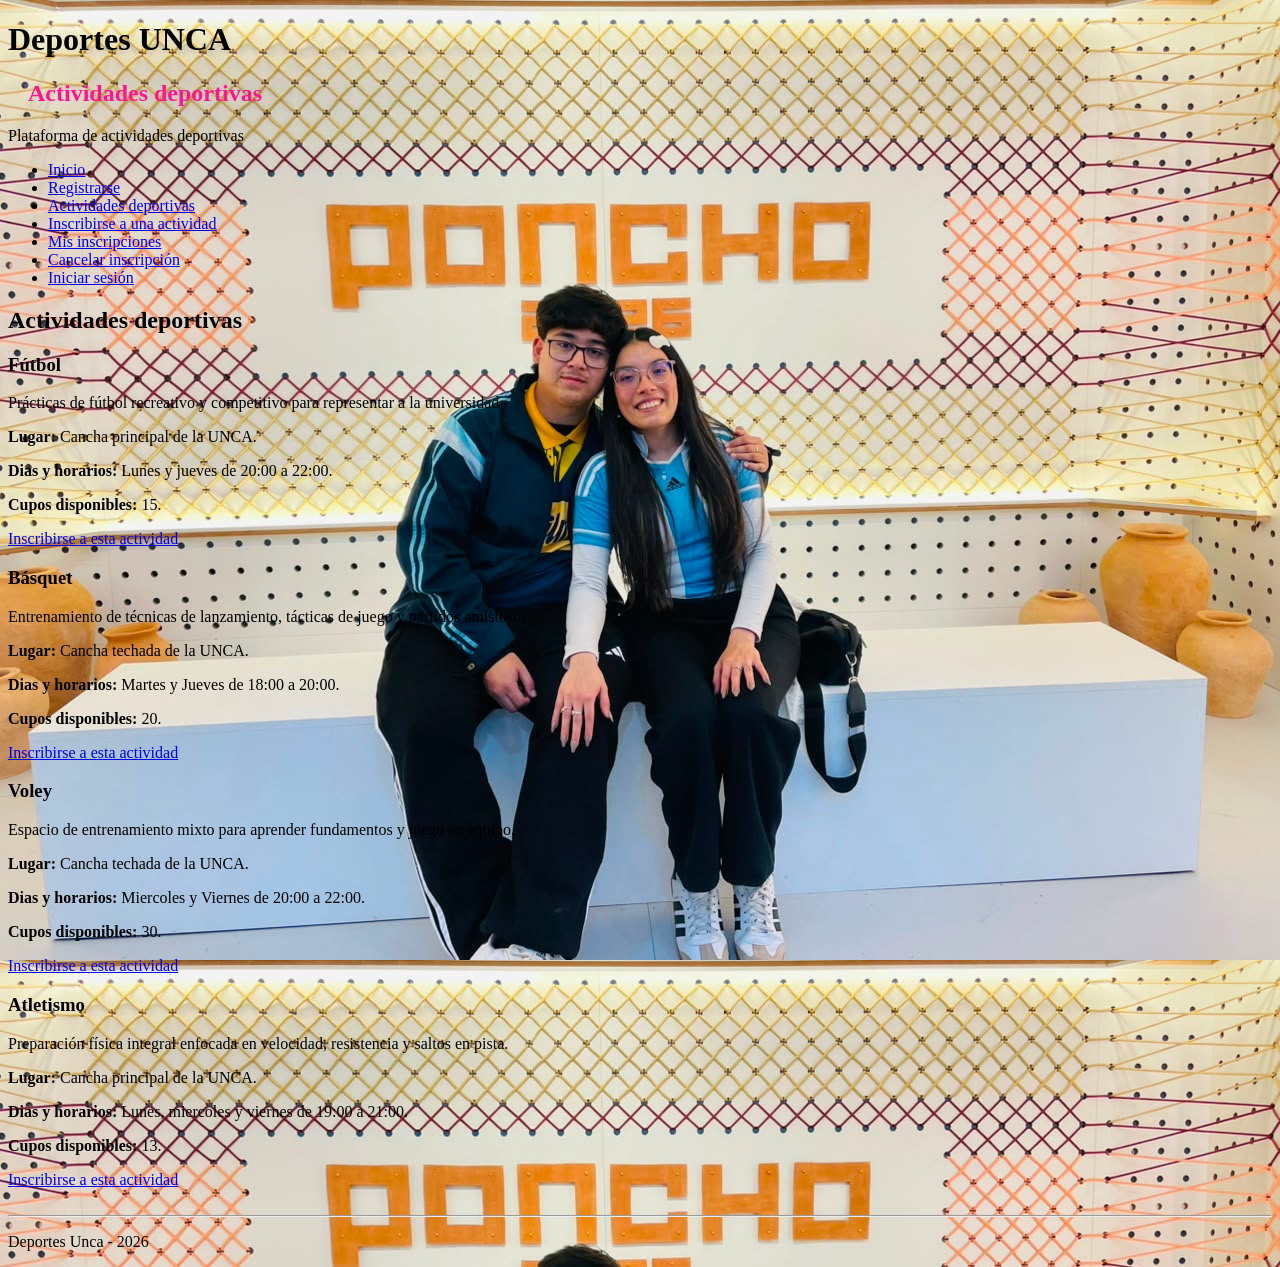
==== html/pagina1.html @ 4888ebd6 "Comienzo TP2" ====
<!DOCTYPE html>
<html lang="en">
<head>
    <meta charset="UTF-8">
    <title>Deportes Unca</title>
    <!--Definir CSS en un archivo externo-->
        <link rel="stylesheet=" href="../css/estilos.css">

        <!--Inlcuir CSS en el mismo documento HTML (CSS interna)-->
        <style>
            body {background-image:url("../imagenes/love.jpg")}
        </style>
</head>
<body>
    <header>
        <h1>Deportes UNCA</h1>
        <!--Incluir CSS en los elementos HTML-->
        <h2 style="color:deeppink; margin-left:20px">Actividades deportivas</h2>
       <p>Plataforma de actividades deportivas</p>
    </header>
    <nav>
        <ul>
            <li><a href="pagina1.html">Inicio</a></li>
            <li><a href="#">Registrarse</a></li>
            <li><a href="actividades">Actividades deportivas</a></li>
            <li><a href="pagina2.html">Inscribirse a una actividad</a></li>
            <li><a href="inscripciones.html">Mis inscripciones</a></li>
            <li><a href="#">Cancelar inscripción</a></li>
            <li><a href="#">Iniciar sesión</a></li>
        </ul>
    </nav>
    <section id="actividades">
        <h2>Actividades deportivas</h2>

        <article>
            <h3>Fútbol</h3>
            <p>
                Prácticas de fútbol recreativo y competitivo para representar a la universidad.
            </p>
            <p><strong>Lugar:</strong> Cancha principal de la UNCA.</p>
            <p><strong>Dias y horarios:</strong> Lunes y jueves de 20:00 a 22:00.</p>
            <p><strong>Cupos disponibles:</strong> 15.</p>

            <a href="pagina2.html">Inscribirse a esta actividad</a>
        </article>
        <article>
            <h3>Básquet</h3>
            <p>
               Entrenamiento de técnicas de lanzamiento, tácticas de juego y partidos amistosos.
            </p>
            <p><strong>Lugar:</strong> Cancha techada de la UNCA.</p>
            <p><strong>Dias y horarios:</strong> Martes y Jueves de 18:00 a 20:00.</p>
            <p><strong>Cupos disponibles:</strong> 20.</p>

            <a href="pagina2.html">Inscribirse a esta actividad</a>
        </article>
        <article>
            <h3>Voley</h3>
            <p>
              Espacio de entrenamiento mixto para aprender fundamentos y juego en equipo.
            </p>
            <p><strong>Lugar:</strong> Cancha techada de la UNCA.</p>
            <p><strong>Dias y horarios:</strong> Miercoles y Viernes de 20:00 a 22:00.</p>
            <p><strong>Cupos disponibles:</strong> 30.</p>

            <a href="pagina2.html">Inscribirse a esta actividad</a>
        </article>
        <article>
            <h3>Atletismo</h3>
            <p>
                Preparación física integral enfocada en velocidad, resistencia y saltos en pista.
            </p>
            <p><strong>Lugar:</strong> Cancha principal de la UNCA.</p>
            <p><strong>Dias y horarios:</strong> Lunes, miercoles y viernes de 19:00 a 21:00.</p>
            <p><strong>Cupos disponibles:</strong> 13.</p>

            <a href="pagina2.html">Inscribirse a esta actividad</a>
        </article>
    </section>
    <br> <hr>
    <footer>
        <p>Deportes Unca - 2026</p>
    </footer>
</body>
</html>
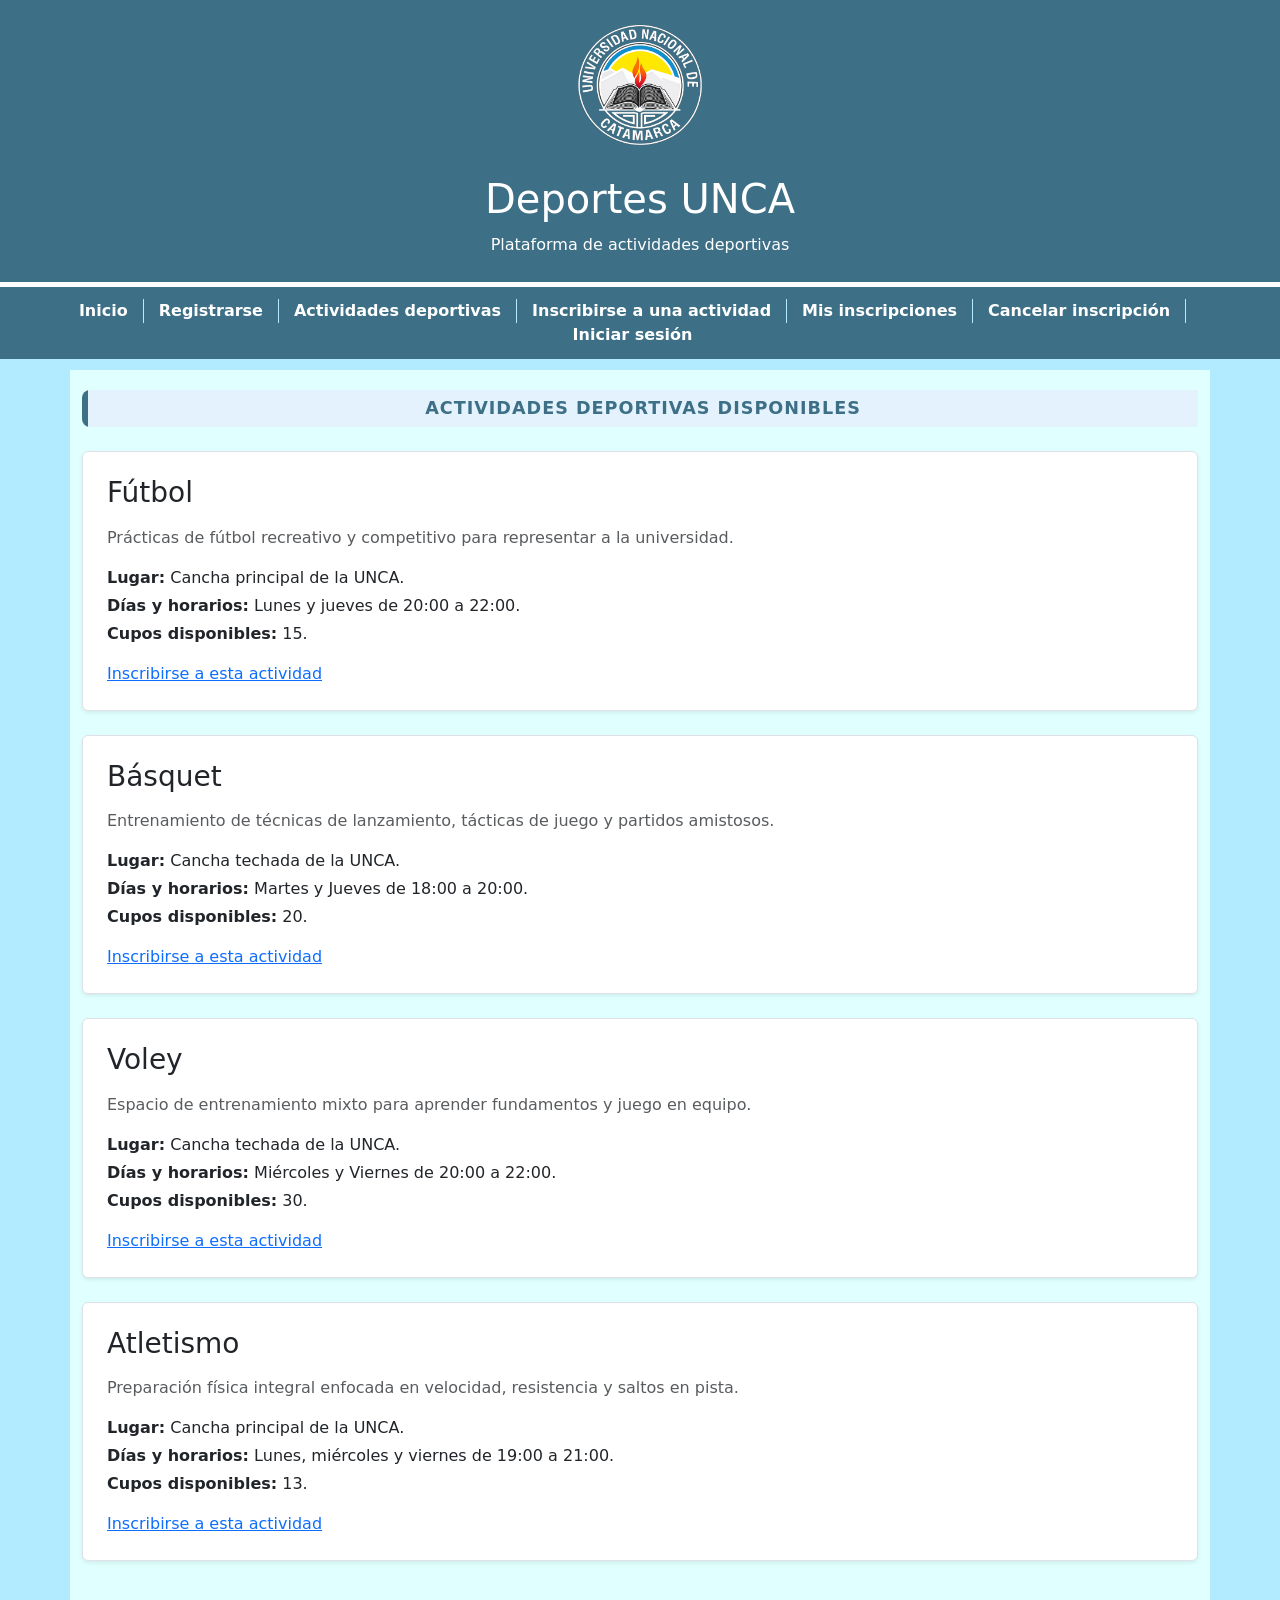
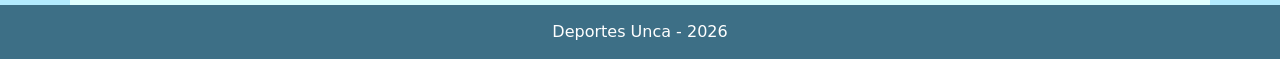
==== commit 14f0cacf: "Estilo a los tres documentos html" ====
--- a/html/pagina1.html
+++ b/html/pagina1.html
@@ -1,83 +1,125 @@
 <!DOCTYPE html>
-<html lang="en">
+<html lang="es">
 <head>
     <meta charset="UTF-8">
+    <meta name="viewport" content="width=device-width, initial-scale=1.0">
     <title>Deportes Unca</title>
-    <!--Definir CSS en un archivo externo-->
-        <link rel="stylesheet=" href="../css/estilos.css">
 
-        <!--Inlcuir CSS en el mismo documento HTML (CSS interna)-->
-        <style>
-            body {background-image:url("../imagenes/love.jpg")}
-        </style>
+    <!-- Vinculamos Bootstrap 5 -->
+    <link href="https://cdn.jsdelivr.net/npm/bootstrap@5.3.3/dist/css/bootstrap.min.css" rel="stylesheet">
+
+    <!-- Vinculamos el archivo CSS -->
+    <link rel="stylesheet" href="../css/estilos.css">
 </head>
 <body>
     <header>
+        <img src="../imagenes/uncalogo.png" width="150"/>
         <h1>Deportes UNCA</h1>
-        <!--Incluir CSS en los elementos HTML-->
-        <h2 style="color:deeppink; margin-left:20px">Actividades deportivas</h2>
-       <p>Plataforma de actividades deportivas</p>
+        <p>Plataforma de actividades deportivas</p>
     </header>
+
+    <!-- Menú de navegación -->
     <nav>
         <ul>
             <li><a href="pagina1.html">Inicio</a></li>
             <li><a href="#">Registrarse</a></li>
-            <li><a href="actividades">Actividades deportivas</a></li>
+            <li><a href="pagina1.html#actividades">Actividades deportivas</a></li>
             <li><a href="pagina2.html">Inscribirse a una actividad</a></li>
             <li><a href="inscripciones.html">Mis inscripciones</a></li>
             <li><a href="#">Cancelar inscripción</a></li>
             <li><a href="#">Iniciar sesión</a></li>
         </ul>
     </nav>
-    <section id="actividades">
-        <h2>Actividades deportivas</h2>
 
-        <article>
-            <h3>Fútbol</h3>
-            <p>
-                Prácticas de fútbol recreativo y competitivo para representar a la universidad.
-            </p>
-            <p><strong>Lugar:</strong> Cancha principal de la UNCA.</p>
-            <p><strong>Dias y horarios:</strong> Lunes y jueves de 20:00 a 22:00.</p>
-            <p><strong>Cupos disponibles:</strong> 15.</p>
+    <!-- Contenedor principal del sitio -->
+    <main class="container mt-2">
 
-            <a href="pagina2.html">Inscribirse a esta actividad</a>
-        </article>
-        <article>
-            <h3>Básquet</h3>
-            <p>
-               Entrenamiento de técnicas de lanzamiento, tácticas de juego y partidos amistosos.
-            </p>
-            <p><strong>Lugar:</strong> Cancha techada de la UNCA.</p>
-            <p><strong>Dias y horarios:</strong> Martes y Jueves de 18:00 a 20:00.</p>
-            <p><strong>Cupos disponibles:</strong> 20.</p>
+        <!-- Título Principal-->
+        <div class="ficha mb-4">
+            <h2 class="ficha-header m-0 text-center" style="font-size: 1.1em; letter-spacing: 1px;">
+                ACTIVIDADES DEPORTIVAS DISPONIBLES
+            </h2>
+        </div>
 
-            <a href="pagina2.html">Inscribirse a esta actividad</a>
-        </article>
-        <article>
-            <h3>Voley</h3>
-            <p>
-              Espacio de entrenamiento mixto para aprender fundamentos y juego en equipo.
-            </p>
-            <p><strong>Lugar:</strong> Cancha techada de la UNCA.</p>
-            <p><strong>Dias y horarios:</strong> Miercoles y Viernes de 20:00 a 22:00.</p>
-            <p><strong>Cupos disponibles:</strong> 30.</p>
+        <!-- Contenedor de actividades -->
+        <div class="row" id="actividades">
 
-            <a href="pagina2.html">Inscribirse a esta actividad</a>
-        </article>
-        <article>
-            <h3>Atletismo</h3>
-            <p>
-                Preparación física integral enfocada en velocidad, resistencia y saltos en pista.
-            </p>
-            <p><strong>Lugar:</strong> Cancha principal de la UNCA.</p>
-            <p><strong>Dias y horarios:</strong> Lunes, miercoles y viernes de 19:00 a 21:00.</p>
-            <p><strong>Cupos disponibles:</strong> 13.</p>
+            <!-- Actividad 1: Fútbol -->
+            <div class="col-12 mb-4">
+                <!-- Usamos clases de Bootstrap para crear el "cuadro separado" -->
+                <article class="actividad p-4 bg-white border rounded shadow-sm">
+                    <h3 class="text-primary-unca mb-3">Fútbol</h3>
+                    <p class="text-muted">
+                        Prácticas de fútbol recreativo y competitivo para representar a la universidad.
+                    </p>
+                    <div class="detalles-actividad my-3">
+                        <p class="mb-1"><strong>Lugar:</strong> Cancha principal de la UNCA.</p>
+                        <p class="mb-1"><strong>Días y horarios:</strong> Lunes y jueves de 20:00 a 22:00.</p>
+                        <p class="mb-0"><strong>Cupos disponibles:</strong> 15.</p>
+                    </div>
+                    <!-- Botón de inscripción -->
+                    <div class="mt-3">
+                        <a href="pagina2.html" class="btn-inscripcion">Inscribirse a esta actividad</a>
+                    </div>
+                </article>
+            </div>
 
-            <a href="pagina2.html">Inscribirse a esta actividad</a>
-        </article>
-    </section>
-    <br> <hr>
+            <!-- Actividad 2: Básquet -->
+            <div class="col-12 mb-4">
+                <article class="actividad p-4 bg-white border rounded shadow-sm">
+                    <h3 class="text-primary-unca mb-3">Básquet</h3>
+                    <p class="text-muted">
+                       Entrenamiento de técnicas de lanzamiento, tácticas de juego y partidos amistosos.
+                    </p>
+                    <div class="detalles-actividad my-3">
+                        <p class="mb-1"><strong>Lugar:</strong> Cancha techada de la UNCA.</p>
+                        <p class="mb-1"><strong>Días y horarios:</strong> Martes y Jueves de 18:00 a 20:00.</p>
+                        <p class="mb-0"><strong>Cupos disponibles:</strong> 20.</p>
+                    </div>
+                    <div class="mt-3">
+                        <a href="pagina2.html" class="btn-inscripcion">Inscribirse a esta actividad</a>
+                    </div>
+                </article>
+            </div>
+
+            <!-- Actividad 3: Voley -->
+            <div class="col-12 mb-4">
+                <article class="actividad p-4 bg-white border rounded shadow-sm">
+                    <h3 class="text-primary-unca mb-3">Voley</h3>
+                    <p class="text-muted">
+                      Espacio de entrenamiento mixto para aprender fundamentos y juego en equipo.
+                    </p>
+                    <div class="detalles-actividad my-3">
+                        <p class="mb-1"><strong>Lugar:</strong> Cancha techada de la UNCA.</p>
+                        <p class="mb-1"><strong>Días y horarios:</strong> Miércoles y Viernes de 20:00 a 22:00.</p>
+                        <p class="mb-0"><strong>Cupos disponibles:</strong> 30.</p>
+                    </div>
+                    <div class="mt-3">
+                        <a href="pagina2.html" class="btn-inscripcion">Inscribirse a esta actividad</a>
+                    </div>
+                </article>
+            </div>
+
+            <!-- Actividad 4: Atletismo -->
+            <div class="col-12 mb-4">
+                <article class="actividad p-4 bg-white border rounded shadow-sm">
+                    <h3 class="text-primary-unca mb-3">Atletismo</h3>
+                    <p class="text-muted">
+                        Preparación física integral enfocada en velocidad, resistencia y saltos en pista.
+                    </p>
+                    <div class="detalles-actividad my-3">
+                        <p class="mb-1"><strong>Lugar:</strong> Cancha principal de la UNCA.</p>
+                        <p class="mb-1"><strong>Días y horarios:</strong> Lunes, miércoles y viernes de 19:00 a 21:00.</p>
+                        <p class="mb-0"><strong>Cupos disponibles:</strong> 13.</p>
+                    </div>
+                    <div class="mt-3">
+                        <a href="pagina2.html" class="btn-inscripcion">Inscribirse a esta actividad</a>
+                    </div>
+                </article>
+            </div>
+        </div>
+    </main>
+
     <footer>
         <p>Deportes Unca - 2026</p>
     </footer>
--- a/css/estilos.css
+++ b/css/estilos.css
@@ -0,0 +1,229 @@
+/* CSS externo */
+
+body {
+    background-color: #b2ebff;
+    margin: 0;
+
+    display: flex;
+    flex-direction: column;
+    min-height: 100vh;
+}
+
+/* ENCABEZADO */
+header {
+    background-color: #3d6f86 ;
+    color: white;
+    padding: 15px;
+    border-bottom: 5px solid white;
+    text-align: center;
+}
+h1 {
+    margin: 10px;
+}
+header p {
+    margin: 10px;
+}
+
+/* MENÚ DE NAVEGACIÓN */
+nav {
+    background-color: #3d6f86;
+    padding: 12px 20px;
+    border-bottom: 3px solid #b2ebff;
+}
+nav ul {
+    list-style: none; /* Elimina las viñetas */
+    margin: 0;
+    padding: 0;
+    display: flex;  /* Alinea los elementos en horizontal */
+    flex-wrap: wrap;   /* Responsivo para celulares */
+    justify-content: center;
+}
+nav li {
+    margin: 0;
+    padding-right: 15px;
+}
+nav li:not(:last-child) { /* Aplica la línea divisoria a todos los elementos */
+    border-right: 1px solid #b2ebff;
+    margin-right: 15px;
+}
+nav a {
+    color: white;
+    text-decoration: none; /* Quita el subrayado clásico de los enlaces de fábrica */
+    font-weight: bold;
+    font-size: 1rem;
+}
+/* Efecto interactivo al pasar el mouse por encima del enlace */
+nav a:hover {
+    color: #b2ebff;  /* El texto cambia suavemente a celeste */
+}
+
+/* CONTENIDO PRINCIPAL */
+main {
+    background-color: lightcyan;
+    padding: 20px;
+    flex: 1;
+}
+
+/* FORMATO CARTEL */
+.ficha {
+    background-color: white;
+    border-radius: 8px;
+    border-left: 6px solid #3d6f86; /* Borde izquierdo grueso */
+}
+.ficha-header {
+    background-color: #e3f2fd;
+    color: #3d6f86;
+    font-weight: bold;
+    padding: 8px 15px;
+}
+.ficha-body {
+    padding: 15px 20px;
+}
+.ficha-titulo {
+    color: #3d6f86;
+    font-size: 1.25em;
+    font-weight: bold;
+}
+.ficha-detalles p {
+    margin: 5px;
+}
+
+/* FORMULARIO */
+form {
+    border: 1px solid #ced4da;
+}
+
+/* Bloques agrupados (Fieldset) */
+fieldset {
+    padding: 0;
+}
+
+/* Títulos Fieldsets */
+legend {
+    font-size: 1.15em;
+    font-weight: bold;
+    color: #3d6f86;
+    width: 100%;
+}
+
+/* Cajas contenedoras de cada campo */
+.campo {
+    margin-bottom: 15px;
+}
+/* Etiquetas del Formulario */
+.campo label {
+    display: block;
+    font-weight: bold;
+}
+.campo input,
+.campo select,
+.campo textarea {
+    width: 100%;
+    box-sizing: border-box;
+    padding: 10px 10px;
+    border: 1.5px solid #ced4da;
+    border-radius: 5px;
+}
+/* Foco interactivo al hacer clic en un campo */
+.campo input:focus,
+.campo select:focus,
+.campo textarea:focus {
+    outline: none;
+}
+
+/* Botones de opción (Radios) */
+.grupo-radio {
+    margin-bottom: 10px;
+}
+.label-pregunta {
+    font-weight: bold;
+    margin-bottom: 8px;
+    display: block;
+}
+/* Radios en una sola línea */
+.radios_en_linea {
+    display: flex;
+    flex-wrap: wrap; /* Responsivo: si no entran, bajan solos sin romperse */
+    gap: 15px; /* Distancia óptima entre opciones */
+}
+.opcion-radio {
+    display: flex;
+    align-items: center;
+    gap: 5px;
+}
+
+/* CASILLA DE CONDICIONES */
+.condiciones {
+    display: flex;
+    align-items: center;
+    gap: 10px;
+}
+.condiciones label {
+    font-weight: bold;
+}
+
+/* BOTONES */
+.botones {
+    display: flex;
+    gap: 12px;
+    justify-content: center; /* Botones centrados */
+}
+.botones button {
+    border: none;
+    padding: 10px 20px;
+    border-radius: 5px;
+    font-weight: bold;
+}
+/* Botón de Aceptar */
+.btn-aceptar {
+    background-color: #3d6f86;
+    color: white;
+}
+.btn-aceptar:hover {
+    background-color: #2c5061; /* Oscurece al pasar el mouse */
+}
+.btn-aceptar:active {
+    transform: scale(0.97); /* Efecto pulsado realista */
+}
+/* Botón de Cancelar  */
+.btn-cancelar {
+    background-color: #e0e0e0;
+    color: #444444;
+}
+.btn-cancelar:hover {
+    background-color: #cccccc;
+}
+.btn-cancelar:active {
+    transform: scale(0.97);
+}
+
+/*  TABLA DE INSCRIPCIONES */
+.bg-success-unca {
+    background-color: seagreen;
+    color: white;
+    padding: 5px 10px;
+    border-radius: 4px;
+}
+.btn-cancelar-tabla {
+    color: #c0392b;
+    font-weight: bold;
+    text-decoration: none;
+    padding: 5px 10px;
+    border: 1px solid transparent;
+    border-radius: 4px;
+}
+.btn-cancelar-tabla:hover {
+    color: white;
+    background-color: #c0392b; /* Se pinta de rojo al pasar el mouse */
+    text-decoration: none;
+}
+/* PIE DE PÁGINA */
+footer {
+    background-color: #3d6f86;
+    color: white;
+    text-align: center;
+    padding: 15px 10px;
+}
+footer p {
+    margin: 0;
+}
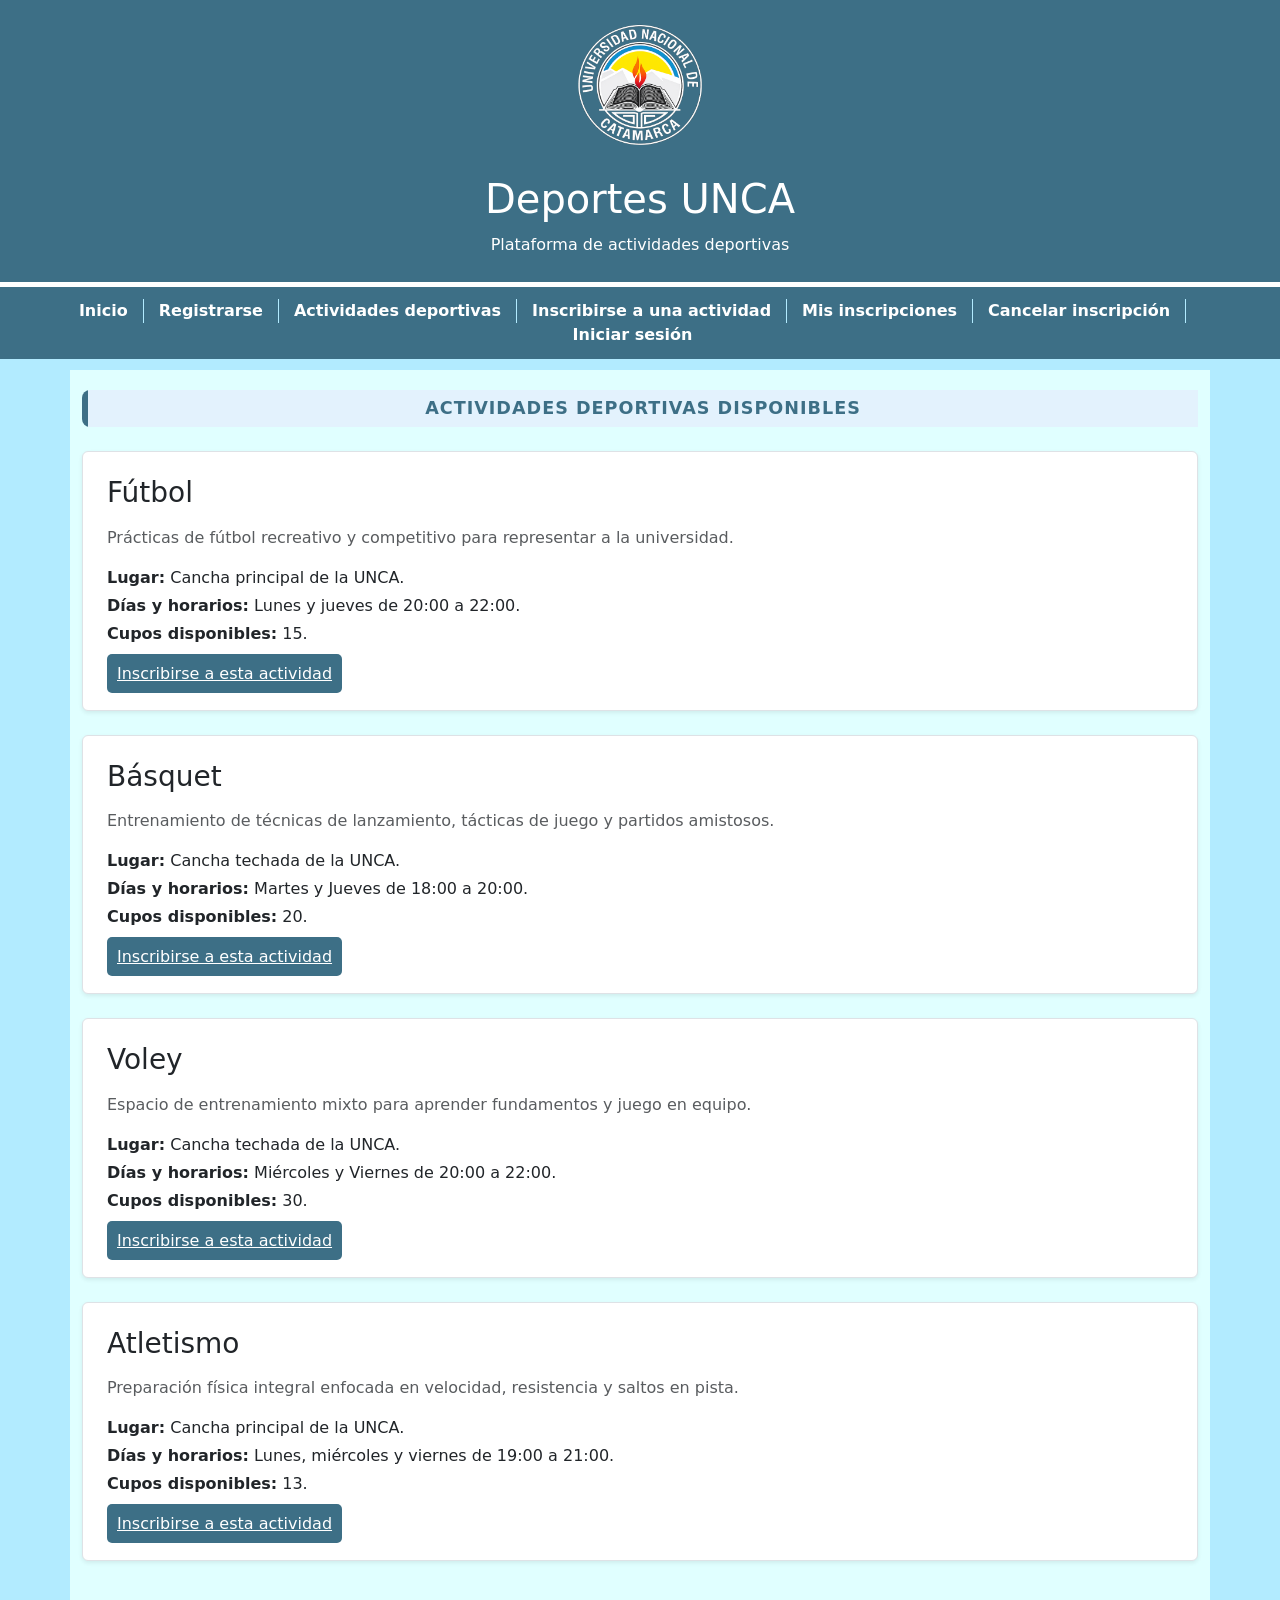
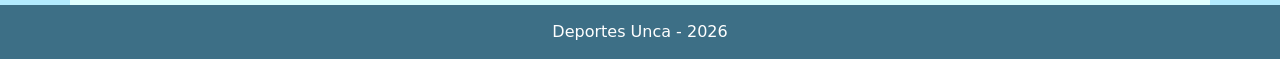
==== commit afa8d79c: "Modifico botones de inscripción de actividad" ====
--- a/html/pagina1.html
+++ b/html/pagina1.html
@@ -7,7 +7,6 @@
 
     <!-- Vinculamos Bootstrap 5 -->
     <link href="https://cdn.jsdelivr.net/npm/bootstrap@5.3.3/dist/css/bootstrap.min.css" rel="stylesheet">
-
     <!-- Vinculamos el archivo CSS -->
     <link rel="stylesheet" href="../css/estilos.css">
 </head>
@@ -58,8 +57,8 @@
                         <p class="mb-0"><strong>Cupos disponibles:</strong> 15.</p>
                     </div>
                     <!-- Botón de inscripción -->
-                    <div class="mt-3">
-                        <a href="pagina2.html" class="btn-inscripcion">Inscribirse a esta actividad</a>
+                    <div class="button">
+                        <a href="pagina2.html" class="btn-aceptar">Inscribirse a esta actividad</a>
                     </div>
                 </article>
             </div>
@@ -76,8 +75,8 @@
                         <p class="mb-1"><strong>Días y horarios:</strong> Martes y Jueves de 18:00 a 20:00.</p>
                         <p class="mb-0"><strong>Cupos disponibles:</strong> 20.</p>
                     </div>
-                    <div class="mt-3">
-                        <a href="pagina2.html" class="btn-inscripcion">Inscribirse a esta actividad</a>
+                    <div class="button">
+                        <a href="pagina2.html" class="btn-aceptar">Inscribirse a esta actividad</a>
                     </div>
                 </article>
             </div>
@@ -94,8 +93,8 @@
                         <p class="mb-1"><strong>Días y horarios:</strong> Miércoles y Viernes de 20:00 a 22:00.</p>
                         <p class="mb-0"><strong>Cupos disponibles:</strong> 30.</p>
                     </div>
-                    <div class="mt-3">
-                        <a href="pagina2.html" class="btn-inscripcion">Inscribirse a esta actividad</a>
+                    <div class="button">
+                        <a href="pagina2.html" class="btn-aceptar">Inscribirse a esta actividad</a>
                     </div>
                 </article>
             </div>
@@ -112,8 +111,8 @@
                         <p class="mb-1"><strong>Días y horarios:</strong> Lunes, miércoles y viernes de 19:00 a 21:00.</p>
                         <p class="mb-0"><strong>Cupos disponibles:</strong> 13.</p>
                     </div>
-                    <div class="mt-3">
-                        <a href="pagina2.html" class="btn-inscripcion">Inscribirse a esta actividad</a>
+                    <div class="button">
+                        <a href="pagina2.html" class="btn-aceptar">Inscribirse a esta actividad</a>
                     </div>
                 </article>
             </div>
--- a/css/estilos.css
+++ b/css/estilos.css
@@ -86,6 +86,10 @@
 }
 .ficha-detalles p {
     margin: 5px;
+}
+/* Selector de identificador (#id) */
+#actividades {
+    padding-top: 0px;
 }
 
 /* FORMULARIO */
@@ -177,6 +181,8 @@
 /* Botón de Aceptar */
 .btn-aceptar {
     background-color: #3d6f86;
+    padding: 10px;
+    border-radius: 5px;
     color: white;
 }
 .btn-aceptar:hover {
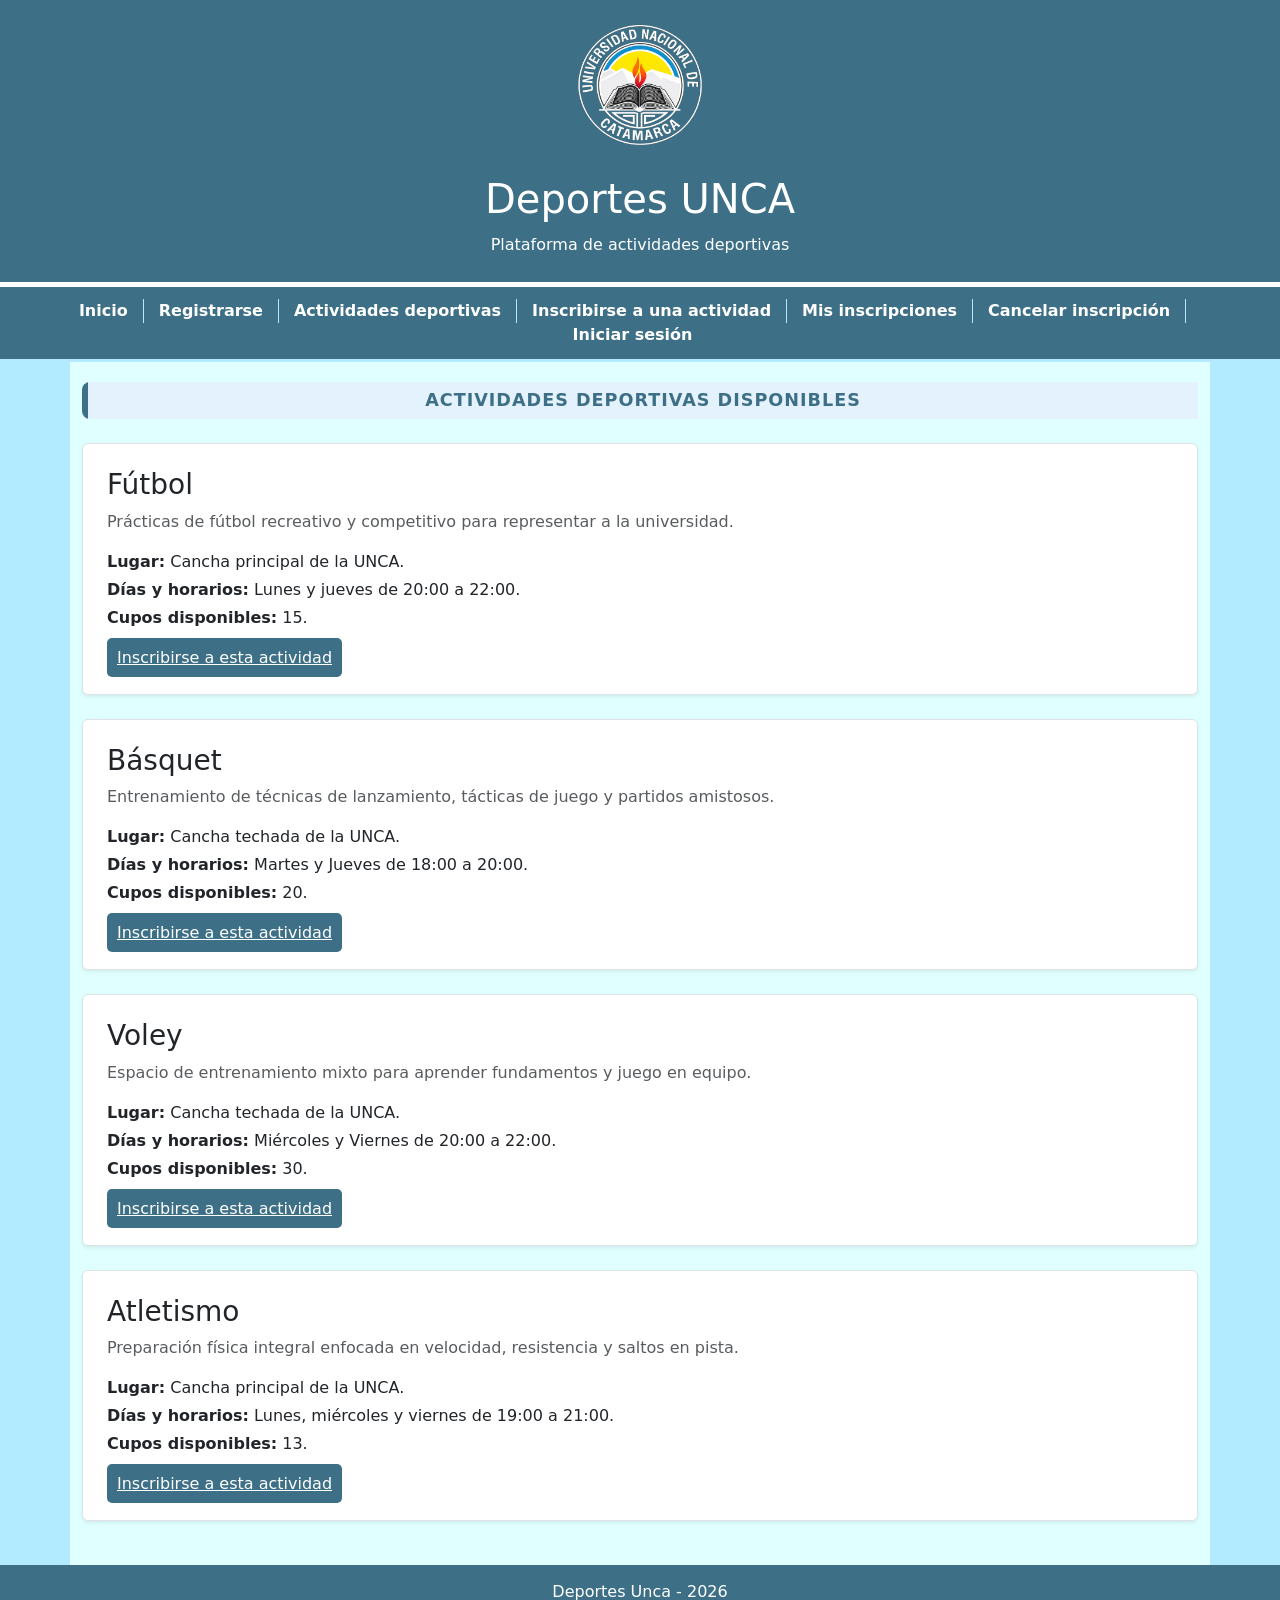
==== commit caf36f26: "Correcciones finales pagina1 y pagina2" ====
--- a/html/pagina1.html
+++ b/html/pagina1.html
@@ -31,7 +31,7 @@
     </nav>
 
     <!-- Contenedor principal del sitio -->
-    <main class="container mt-2">
+    <main class="container">
 
         <!-- Título Principal-->
         <div class="ficha mb-4">
@@ -47,17 +47,17 @@
             <div class="col-12 mb-4">
                 <!-- Usamos clases de Bootstrap para crear el "cuadro separado" -->
                 <article class="actividad p-4 bg-white border rounded shadow-sm">
-                    <h3 class="text-primary-unca mb-3">Fútbol</h3>
-                    <p class="text-muted">
+                    <h3>Fútbol</h3>
+                    <p class="text-muted"> <!--Clase Bootstrap, cambia a gris-->
                         Prácticas de fútbol recreativo y competitivo para representar a la universidad.
                     </p>
-                    <div class="detalles-actividad my-3">
+                    <div>
                         <p class="mb-1"><strong>Lugar:</strong> Cancha principal de la UNCA.</p>
                         <p class="mb-1"><strong>Días y horarios:</strong> Lunes y jueves de 20:00 a 22:00.</p>
-                        <p class="mb-0"><strong>Cupos disponibles:</strong> 15.</p>
+                        <p class="mb-3"><strong>Cupos disponibles:</strong> 15.</p>
                     </div>
                     <!-- Botón de inscripción -->
-                    <div class="button">
+                    <div>
                         <a href="pagina2.html" class="btn-aceptar">Inscribirse a esta actividad</a>
                     </div>
                 </article>
@@ -66,16 +66,16 @@
             <!-- Actividad 2: Básquet -->
             <div class="col-12 mb-4">
                 <article class="actividad p-4 bg-white border rounded shadow-sm">
-                    <h3 class="text-primary-unca mb-3">Básquet</h3>
+                    <h3>Básquet</h3>
                     <p class="text-muted">
                        Entrenamiento de técnicas de lanzamiento, tácticas de juego y partidos amistosos.
                     </p>
                     <div class="detalles-actividad my-3">
                         <p class="mb-1"><strong>Lugar:</strong> Cancha techada de la UNCA.</p>
                         <p class="mb-1"><strong>Días y horarios:</strong> Martes y Jueves de 18:00 a 20:00.</p>
-                        <p class="mb-0"><strong>Cupos disponibles:</strong> 20.</p>
+                        <p class="mb-3"><strong>Cupos disponibles:</strong> 20.</p>
                     </div>
-                    <div class="button">
+                    <div>
                         <a href="pagina2.html" class="btn-aceptar">Inscribirse a esta actividad</a>
                     </div>
                 </article>
@@ -84,16 +84,16 @@
             <!-- Actividad 3: Voley -->
             <div class="col-12 mb-4">
                 <article class="actividad p-4 bg-white border rounded shadow-sm">
-                    <h3 class="text-primary-unca mb-3">Voley</h3>
+                    <h3>Voley</h3>
                     <p class="text-muted">
                       Espacio de entrenamiento mixto para aprender fundamentos y juego en equipo.
                     </p>
                     <div class="detalles-actividad my-3">
                         <p class="mb-1"><strong>Lugar:</strong> Cancha techada de la UNCA.</p>
                         <p class="mb-1"><strong>Días y horarios:</strong> Miércoles y Viernes de 20:00 a 22:00.</p>
-                        <p class="mb-0"><strong>Cupos disponibles:</strong> 30.</p>
+                        <p class="mb-3"><strong>Cupos disponibles:</strong> 30.</p>
                     </div>
-                    <div class="button">
+                    <div>
                         <a href="pagina2.html" class="btn-aceptar">Inscribirse a esta actividad</a>
                     </div>
                 </article>
@@ -102,16 +102,16 @@
             <!-- Actividad 4: Atletismo -->
             <div class="col-12 mb-4">
                 <article class="actividad p-4 bg-white border rounded shadow-sm">
-                    <h3 class="text-primary-unca mb-3">Atletismo</h3>
+                    <h3>Atletismo</h3>
                     <p class="text-muted">
                         Preparación física integral enfocada en velocidad, resistencia y saltos en pista.
                     </p>
                     <div class="detalles-actividad my-3">
                         <p class="mb-1"><strong>Lugar:</strong> Cancha principal de la UNCA.</p>
                         <p class="mb-1"><strong>Días y horarios:</strong> Lunes, miércoles y viernes de 19:00 a 21:00.</p>
-                        <p class="mb-0"><strong>Cupos disponibles:</strong> 13.</p>
+                        <p class="mb-3"><strong>Cupos disponibles:</strong> 13.</p>
                     </div>
-                    <div class="button">
+                    <div>
                         <a href="pagina2.html" class="btn-aceptar">Inscribirse a esta actividad</a>
                     </div>
                 </article>
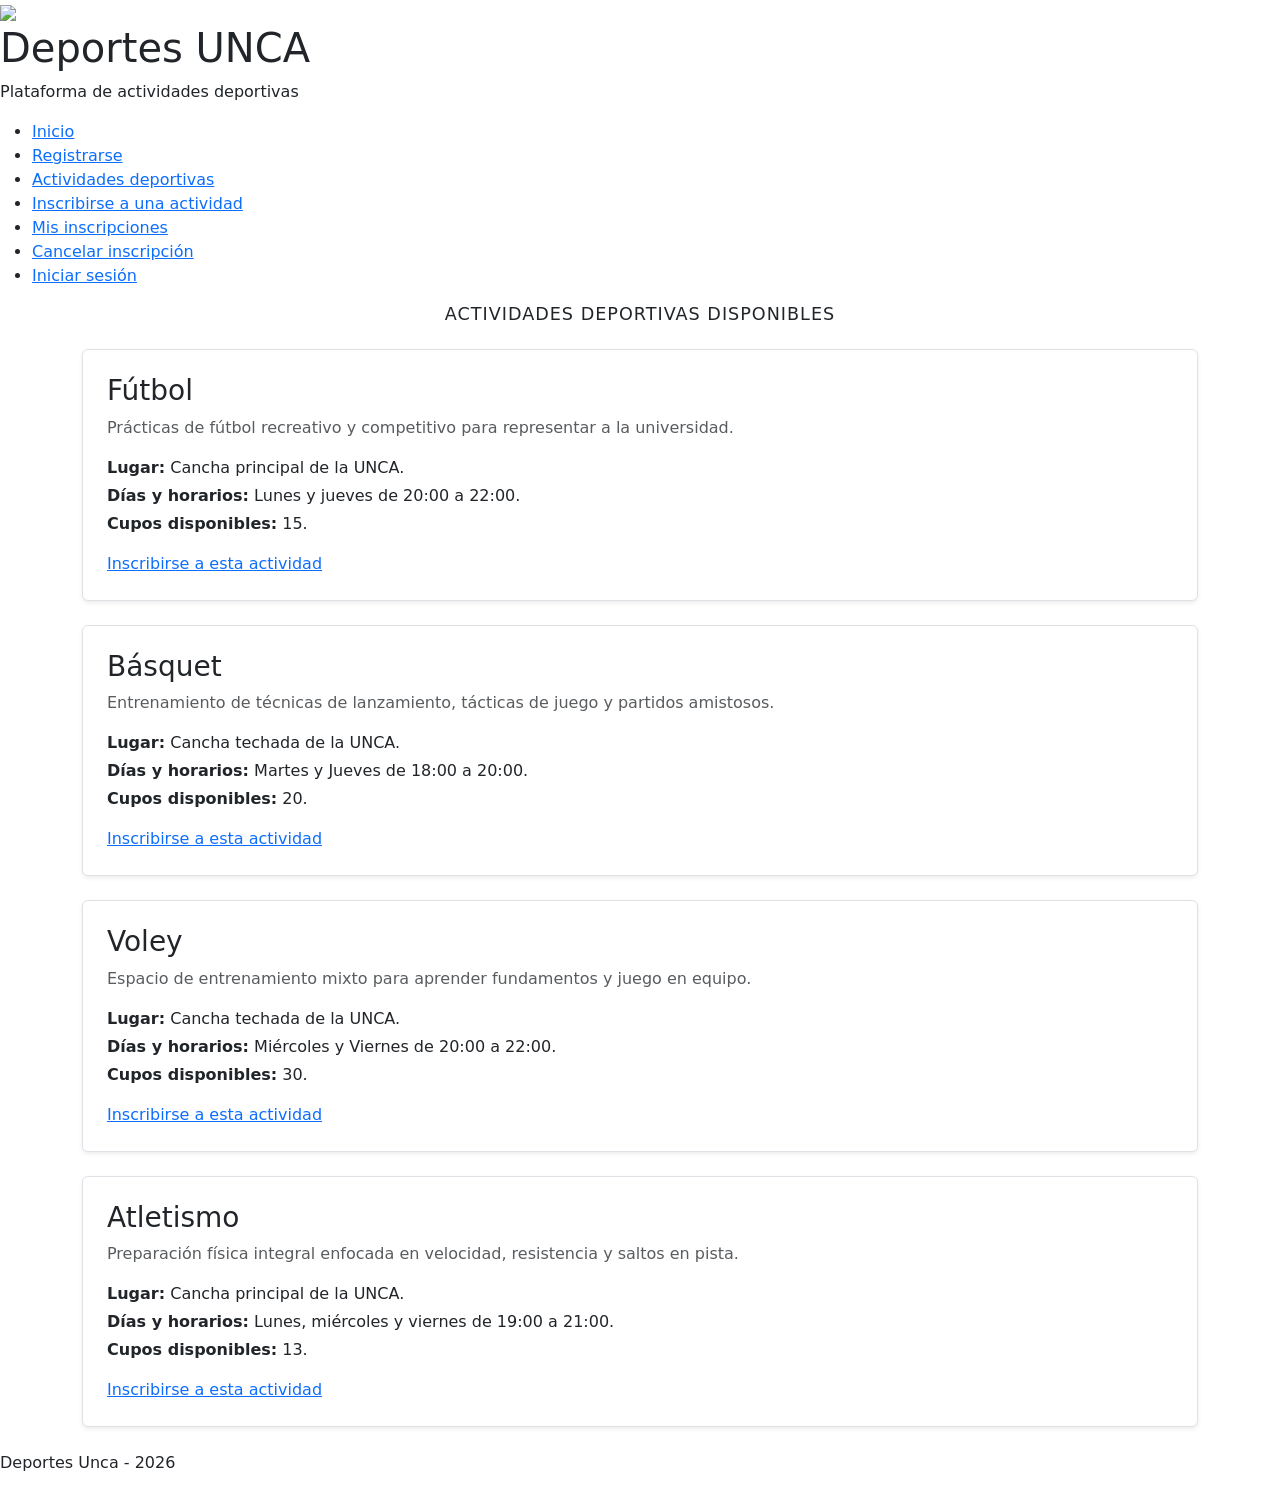
==== commit 772afe9e: "Entrega limpia de TP2" ====
--- a/html/pagina1.html
+++ b/html/pagina1.html
@@ -12,7 +12,7 @@
 </head>
 <body>
     <header>
-        <img src="../imagenes/uncalogo.png" width="150"/>
+        <img src="../img/uncalogo.png" width="150"/>
         <h1>Deportes UNCA</h1>
         <p>Plataforma de actividades deportivas</p>
     </header>
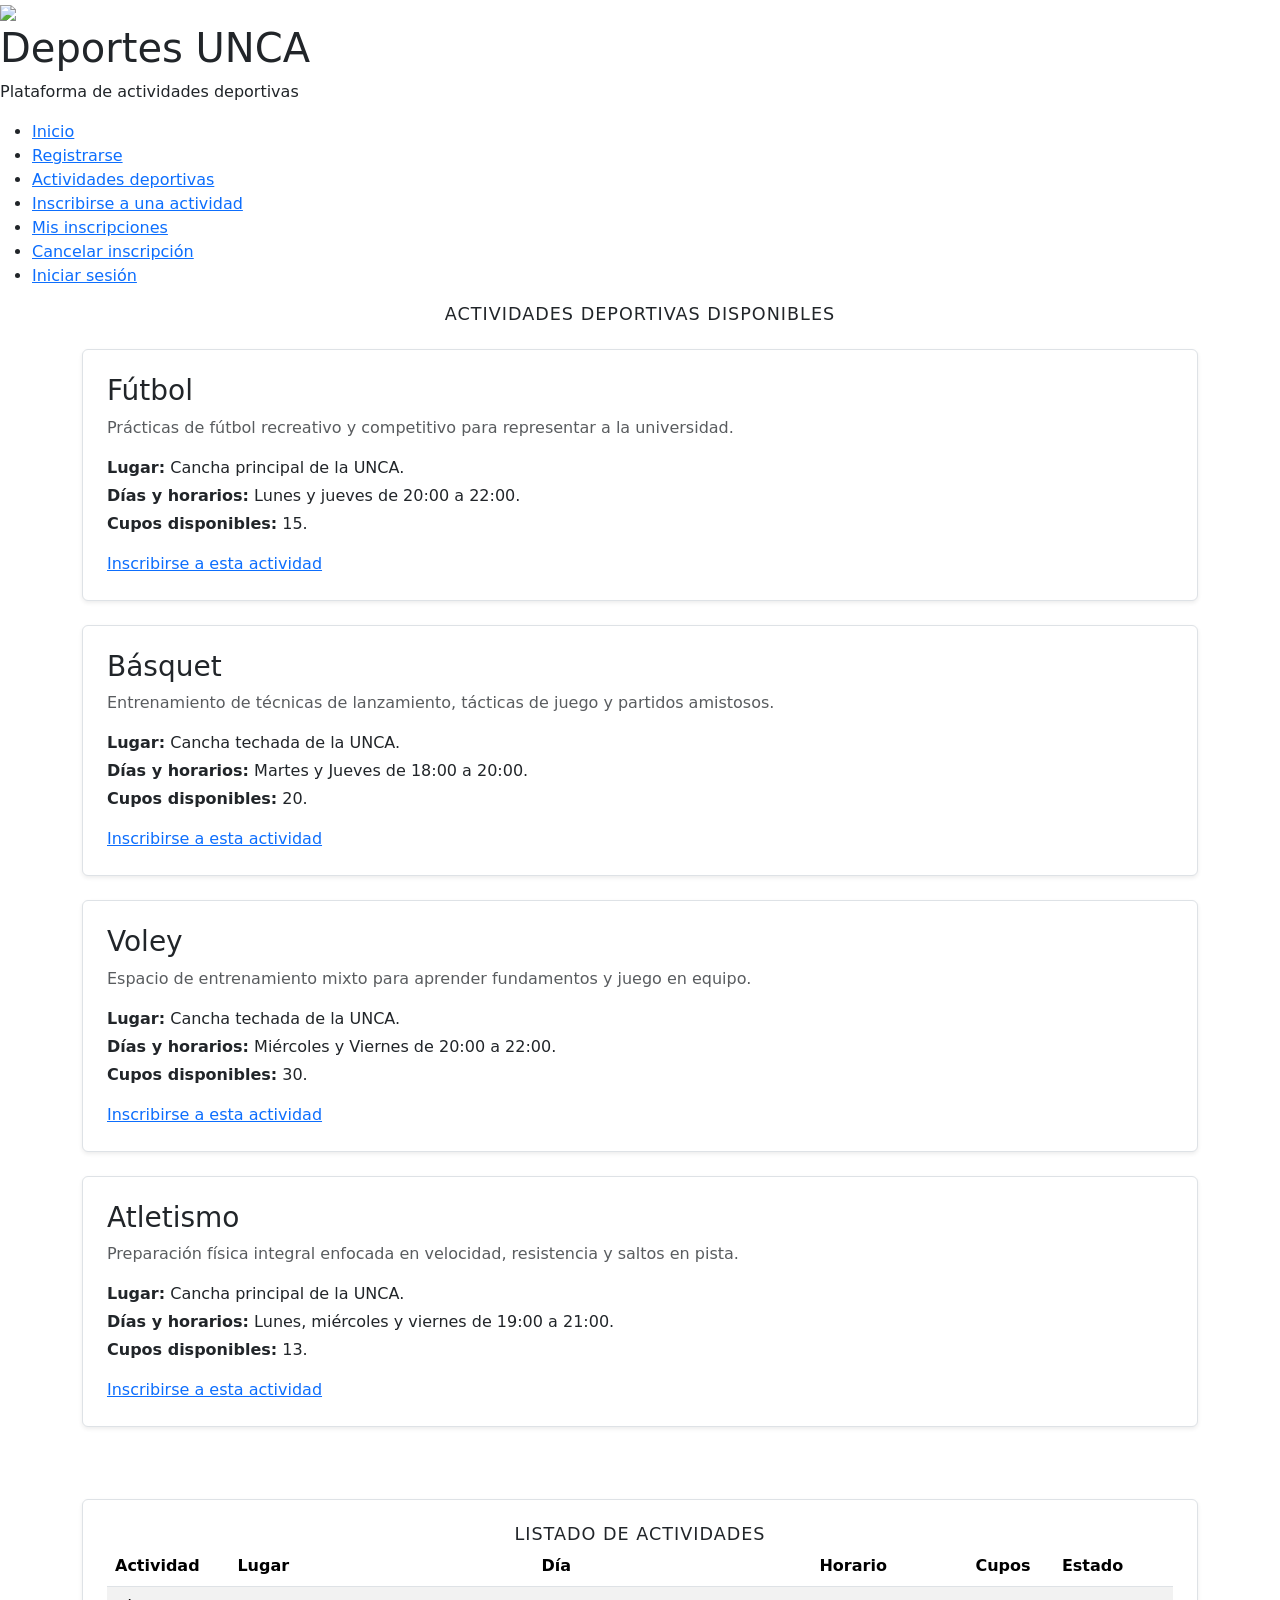
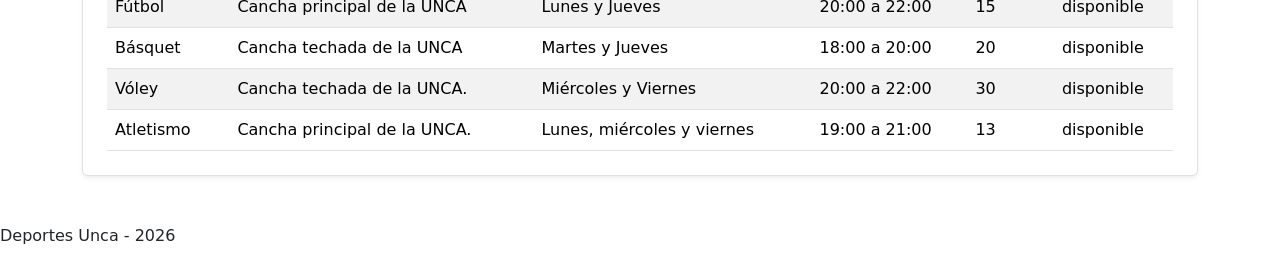
==== commit 87155104: "Entrega limpía de TP3" ====
--- a/html/pagina1.html
+++ b/html/pagina1.html
@@ -117,10 +117,33 @@
                 </article>
             </div>
         </div>
+
+        <!-- Tabla de actividades -->
+        <div class="table-responsive bg-white p-4 border rounded shadow-sm my-5">
+            <h2 class="ficha-header m-0 text-center" style="font-size: 1.1em; letter-spacing: 1px;">
+                LISTADO DE ACTIVIDADES
+            </h2>
+            <table id="tablaActividades" class="table table-striped table-hover mb-0 align-middle">
+                <thead>
+                    <tr>
+                        <th>Actividad</th>
+                        <th>Lugar</th>
+                        <th>Día</th>
+                        <th>Horario</th>
+                        <th>Cupos</th>
+                        <th>Estado</th>
+                    </tr>
+                </thead>
+                <tbody id="cuerpoTabla">
+                    <!-- JavaScript -->
+                </tbody>
+            </table>
+        </div>
     </main>
 
     <footer>
         <p>Deportes Unca - 2026</p>
     </footer>
+<script src="../js/validaciones.js"></script>
 </body>
 </html>
